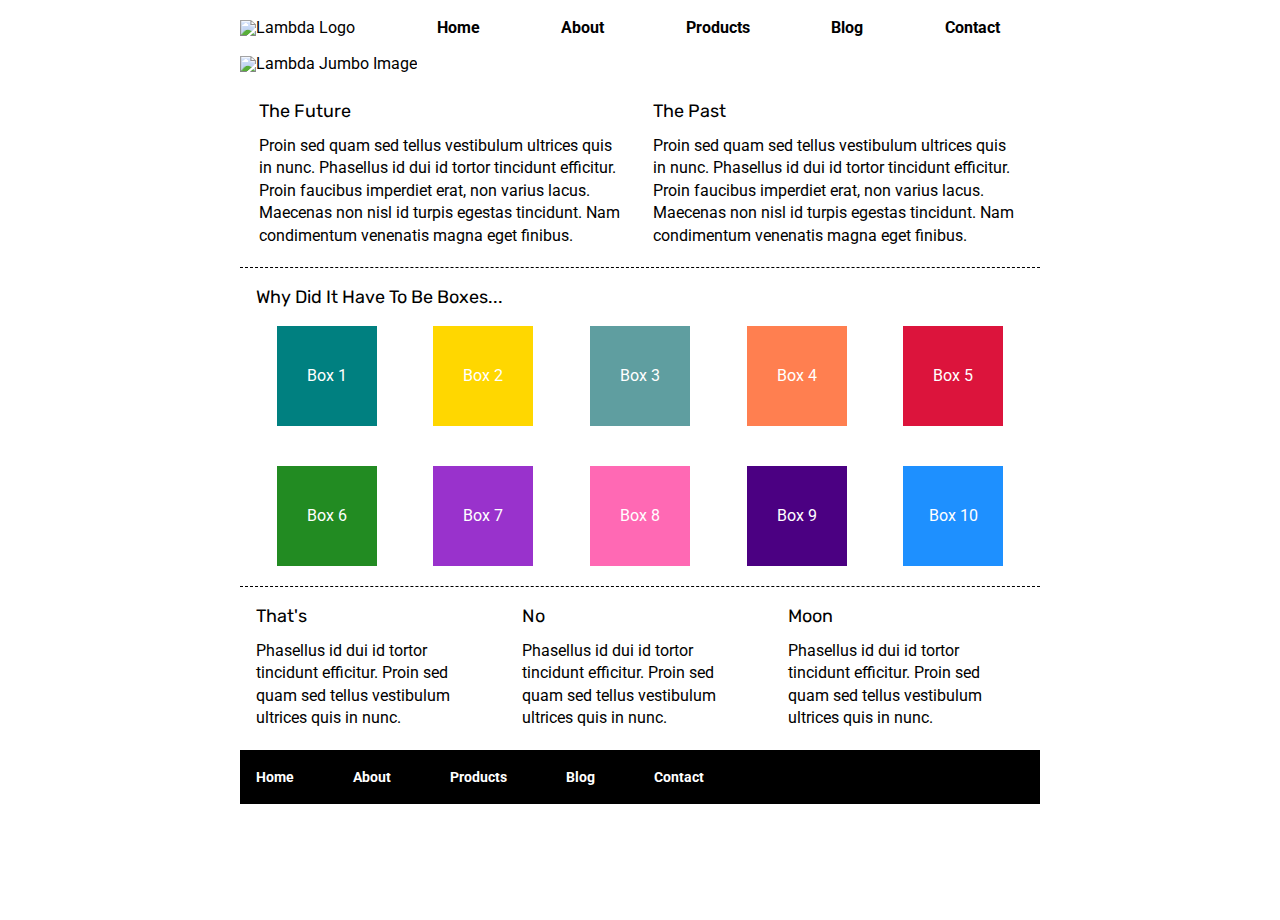
==== index.html @ dd6da6e8 "Home Page Styling and Markup Complete for MVP" ====
<!doctype html>

<html lang="en">

<head>
    <meta charset="utf-8">

    <title>Sprint Challenge - Home</title>

    <link href="https://fonts.googleapis.com/css?family=Roboto|Rubik" rel="stylesheet">
    <link rel="stylesheet" href="css/index.css">

</head>

<body>

    <div class="container">
        <nav>
            <img src="img/lambda-black.png" alt="Lambda Logo">
            <a href="#">Home</a>
            <a href="about.html">About</a>
            <a href="#">Products</a>
            <a href="#">Blog</a>
            <a href="#">Contact</a>
        </nav>
        <header><img class="topImage" src="img/jumbo.jpg" alt="Lambda Jumbo Image"></header>

        <section class="top-content">
            <div class="text-container">
                <h2>The Future</h2>
                <p>Proin sed quam sed tellus vestibulum ultrices quis in nunc. Phasellus id dui id tortor tincidunt
                    efficitur. Proin faucibus imperdiet erat, non varius lacus. Maecenas non nisl id turpis egestas
                    tincidunt. Nam condimentum venenatis magna eget finibus.</p>
            </div>
            <div class="text-container">
                <h2>The Past</h2>
                <p>Proin sed quam sed tellus vestibulum ultrices quis in nunc. Phasellus id dui id tortor tincidunt
                    efficitur. Proin faucibus imperdiet erat, non varius lacus. Maecenas non nisl id turpis egestas
                    tincidunt. Nam condimentum venenatis magna eget finibus.</p>
            </div>
        </section>

        <section class="middle-content">

            <h2>Why Did It Have To Be Boxes...</h2>

            <div class="boxes">
                <div class="box box1">Box 1</div>
                <div class="box box2">Box 2</div>
                <div class="box box3">Box 3</div>
                <div class="box box4">Box 4</div>
                <div class="box box5">Box 5</div>
                <div class="box box6">Box 6</div>
                <div class="box box7">Box 7</div>
                <div class="box box8">Box 8</div>
                <div class="box box9">Box 9</div>
                <div class="box box10">Box 10</div>
            </div>

        </section>

        <section class="bottom-content">

            <div class="text-container">
                <h2>That's</h2>
                <p>Phasellus id dui id tortor tincidunt efficitur. Proin sed quam sed tellus vestibulum ultrices quis in
                    nunc.</p>
            </div>
            <div class="text-container">
                <h2>No</h2>
                <p>Phasellus id dui id tortor tincidunt efficitur. Proin sed quam sed tellus vestibulum ultrices quis in
                    nunc.</p>
            </div>
            <div class="text-container">
                <h2>Moon</h2>
                <p>Phasellus id dui id tortor tincidunt efficitur. Proin sed quam sed tellus vestibulum ultrices quis in
                    nunc.</p>
            </div>

        </section>

        <footer>
            <nav>
                <a href="#">Home</a>
                <a href="#">About</a>
                <a href="#">Products</a>
                <a href="#">Blog</a>
                <a href="#">Contact</a>
            </nav>
        </footer>
    </div><!-- container -->
</body>

</html>
---- css/index.css ----
/* http://meyerweb.com/eric/tools/css/reset/
   v2.0 | 20110126
   License: none (public domain)
*/

html,
body,
div,
span,
applet,
object,
iframe,
h1,
h2,
h3,
h4,
h5,
h6,
p,
blockquote,
pre,
a,
abbr,
acronym,
address,
big,
cite,
code,
del,
dfn,
em,
img,
ins,
kbd,
q,
s,
samp,
small,
strike,
strong,
sub,
sup,
tt,
var,
b,
u,
i,
center,
dl,
dt,
dd,
ol,
ul,
li,
fieldset,
form,
label,
legend,
table,
caption,
tbody,
tfoot,
thead,
tr,
th,
td,
article,
aside,
canvas,
details,
embed,
figure,
figcaption,
footer,
header,
hgroup,
menu,
nav,
output,
ruby,
section,
summary,
time,
mark,
audio,
video {
    margin: 0;
    padding: 0;
    border: 0;
    font-size: 100%;
    font: inherit;
    vertical-align: baseline;
}

/* HTML5 display-role reset for older browsers */
article,
aside,
details,
figcaption,
figure,
footer,
header,
hgroup,
menu,
nav,
section {
    display: block;
}

body {
    line-height: 1;
}

ol,
ul {
    list-style: none;
}

blockquote,
q {
    quotes: none;
}

blockquote:before,
blockquote:after,
q:before,
q:after {
    content: '';
    content: none;
}

table {
    border-collapse: collapse;
    border-spacing: 0;
}

* {
    box-sizing: border-box;
}

html,
body {
    height: 100%;
    font-family: 'Roboto', sans-serif;
}

h1,
h2,
h3,
h4,
h5 {
    font-size: 18px;
    margin-bottom: 15px;
    font-family: 'Rubik', sans-serif;
}

p {
    line-height: 1.4;
}

.container {
    width: 800px;
    margin: 0 auto;
}

nav {
    display: flex;
    justify-content: space-between;
    align-items: center;
    margin-right: 40px;
    margin-top: 20px;
}

nav a {
    text-decoration: none;
    font-weight: bold;
    color: inherit;
}

.topImage {
    padding-bottom: 30px;
    padding-top: 20px;
}

.top-content {
    display: flex;
    flex-wrap: wrap;
    justify-content: space-evenly;
    margin-bottom: 20px;
    border-bottom: 1px dashed black;
}

.top-content .text-container {
    width: 48%;
    padding: 0 1%;
    padding-bottom: 20px;
}

.middle-content {
    margin-bottom: 20px;
    border-bottom: 1px dashed black;
}

.middle-content h2 {
    padding: 0 2%;
    margin-bottom: 0;
}

.middle-content .boxes {
    display: flex;
    flex-wrap: wrap;
    justify-content: space-evenly;
}

.middle-content .boxes .box {
    width: 12.5%;
    height: 100px;
    margin: 20px 2.5%;
    color: white;
    display: flex;
    align-items: center;
    justify-content: center;
}

.box1 {
    background: teal;
}

.box2 {
    background: gold;
}

.box3 {
    background: cadetblue;
}

.box4 {
    background: coral;
}

.box5 {
    background: crimson;
}

.box6 {
    background: forestgreen;
}

.box7 {
    background: darkorchid;
}

.box8 {
    background: hotpink;
}

.box9 {
    background: indigo;
}

.box10 {
    background: dodgerblue;
}

.bottom-content {
    display: flex;
    margin: 0 2% 20px;
    justify-content: space-around;
}

.bottom-content .text-container {
    padding-right: 4%;
}

.bottom-content .text-container:last-child {
    padding-right: 0;
}

footer {
    width: 100%;
    background: black;
}

footer nav {
    width: 60%;
    display: flex;
    justify-content: space-between;
    align-items: center;
    padding: 20px 2%;
    font-size: 14px;
}

footer nav a {
    color: white;
    text-decoration: none;
}
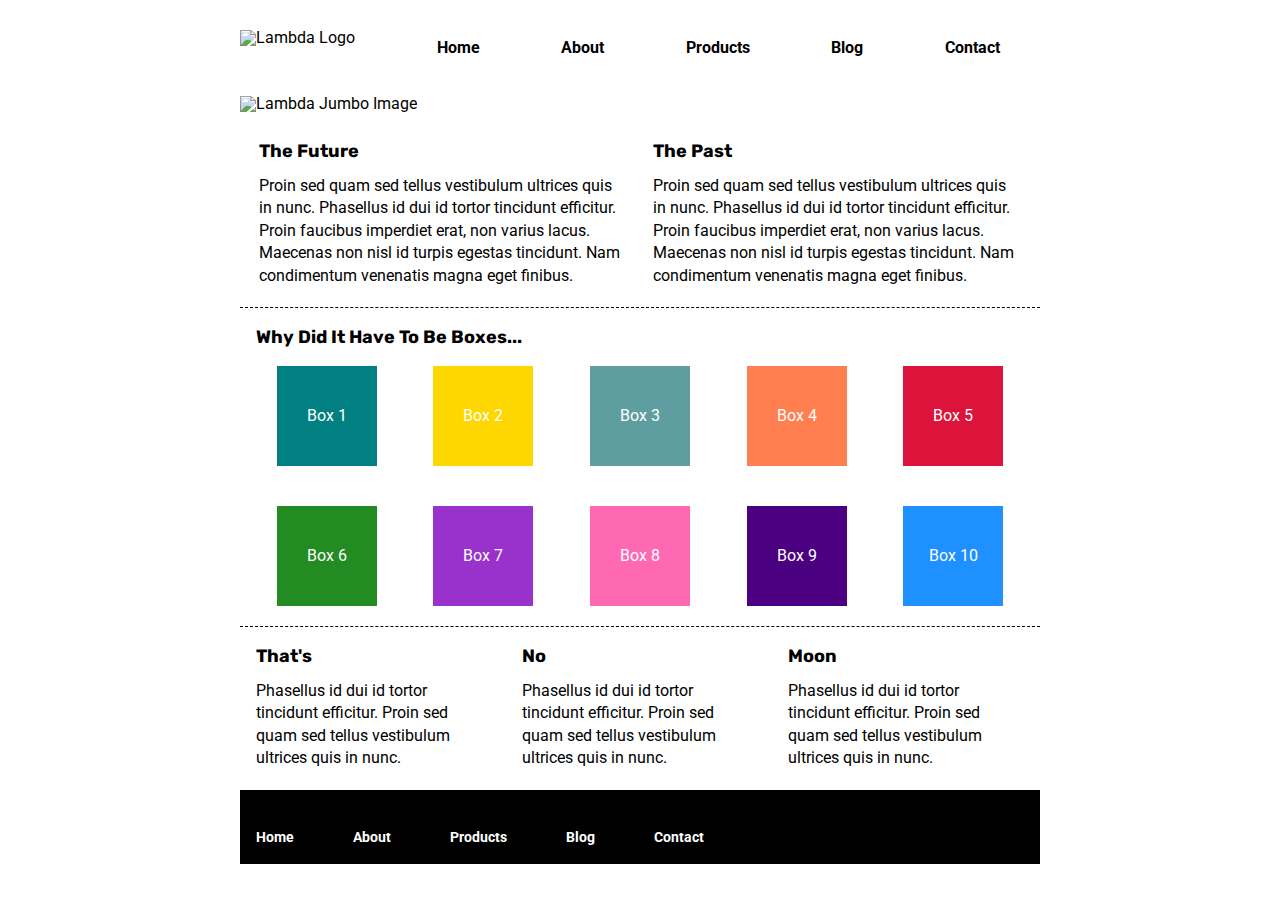
==== commit cec8d3fb: "MVP" ====
--- a/index.html
+++ b/index.html
@@ -17,7 +17,7 @@
     <div class="container">
         <nav>
             <img src="img/lambda-black.png" alt="Lambda Logo">
-            <a href="#">Home</a>
+            <a href="index.html">Home</a>
             <a href="about.html">About</a>
             <a href="#">Products</a>
             <a href="#">Blog</a>
--- a/css/index.css
+++ b/css/index.css
@@ -158,6 +158,8 @@
     line-height: 1.4;
 }
 
+/* Universal Styling */
+
 .container {
     width: 800px;
     margin: 0 auto;
@@ -169,18 +171,29 @@
     align-items: center;
     margin-right: 40px;
     margin-top: 20px;
+    padding-bottom: 20px;
 }
 
 nav a {
     text-decoration: none;
     font-weight: bold;
     color: inherit;
+    padding-top: 20px;
 }
 
 .topImage {
     padding-bottom: 30px;
     padding-top: 20px;
 }
+
+h2 {
+    font-weight: bold;
+}
+
+/* End Universal Styling */
+
+
+/* HomePage Styling */
 
 .top-content {
     display: flex;
@@ -293,4 +306,51 @@
 footer nav a {
     color: white;
     text-decoration: none;
+}
+
+/* End HomePage Styling */
+
+
+/* AboutPage Styling */
+
+.about {
+    border-bottom: 1px dashed black;
+    padding-bottom: 30px;
+}
+
+.topics {
+    display: flex;
+    flex-wrap: wrap;
+    justify-content: space-between;
+}
+
+.topicsBox {
+    width: 45%;
+    border-bottom: 1px dashed black;
+    padding-top: 60px;
+    padding-bottom: 20px;
+}
+
+
+.topicsBox img {
+    width: 100%;
+    padding-bottom: 20px;
+}
+
+.boxButton {
+    margin-top: 30px;
+    border: 2px solid black;
+    border-radius: 10px;
+    padding: 10px 10px 10px 5px;
+    width: 40%;
+    text-align: center;
+    -webkit-border-radius: 10px;
+    -moz-border-radius: 10px;
+    -ms-border-radius: 10px;
+    -o-border-radius: 10px;
+}
+
+.closer {
+    padding-top: 30px;
+    padding-bottom: 20px;
 }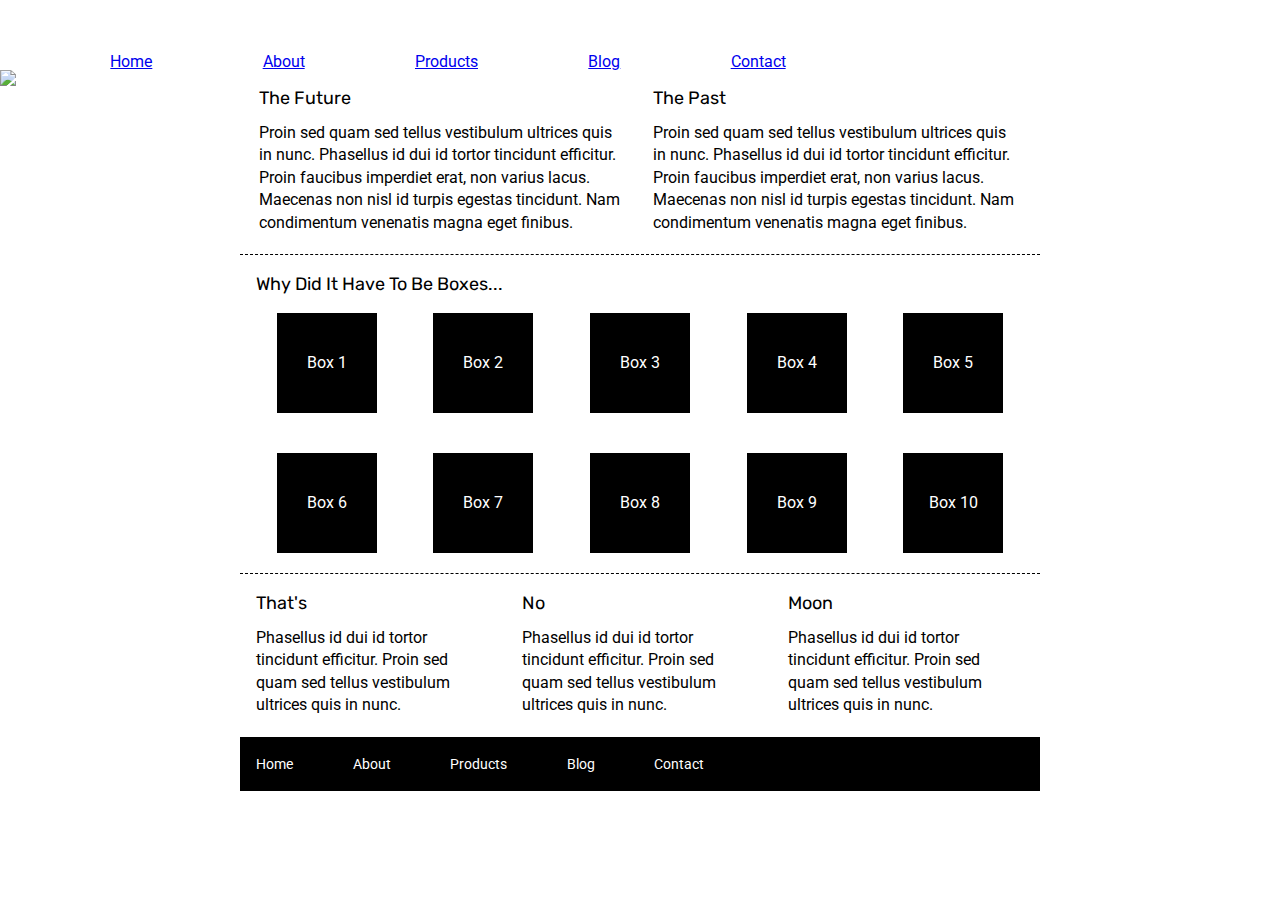
==== commit 25e20888: "10:30a" ====
--- a/index.html
+++ b/index.html
@@ -1,84 +1,76 @@
 <!doctype html>
 
 <html lang="en">
+<head>
+  <meta charset="utf-8">
 
-<head>
-    <meta charset="utf-8">
+  <title>Sprint Challenge - Home</title>
 
-    <title>Sprint Challenge - Home</title>
-
-    <link href="https://fonts.googleapis.com/css?family=Roboto|Rubik" rel="stylesheet">
-    <link rel="stylesheet" href="css/index.css">
+  <link href="https://fonts.googleapis.com/css?family=Roboto|Rubik" rel="stylesheet">
+  <link rel="stylesheet" href="css/index.css">
 
 </head>
+  <header>
+    <nav class="nav1">
+        <a href="home.html">Home</a>
+        <a href="about.html">About</a>
+        <a href="products.html">Products</a>
+        <a href="blog.html">Blog</a>
+        <a href="contact.html">Contact</a>
+    </nav>
+    <img src="lambda-black.png"></a>
+</header>
 
 <body>
-
     <div class="container">
-        <nav>
-            <img src="img/lambda-black.png" alt="Lambda Logo">
-            <a href="index.html">Home</a>
-            <a href="about.html">About</a>
-            <a href="#">Products</a>
-            <a href="#">Blog</a>
-            <a href="#">Contact</a>
-        </nav>
-        <header><img class="topImage" src="img/jumbo.jpg" alt="Lambda Jumbo Image"></header>
-
+   
         <section class="top-content">
             <div class="text-container">
                 <h2>The Future</h2>
-                <p>Proin sed quam sed tellus vestibulum ultrices quis in nunc. Phasellus id dui id tortor tincidunt
-                    efficitur. Proin faucibus imperdiet erat, non varius lacus. Maecenas non nisl id turpis egestas
-                    tincidunt. Nam condimentum venenatis magna eget finibus.</p>
+                <p>Proin sed quam sed tellus vestibulum ultrices quis in nunc. Phasellus id dui id tortor tincidunt efficitur. Proin faucibus imperdiet erat, non varius lacus. Maecenas non nisl id turpis egestas tincidunt. Nam condimentum venenatis magna eget finibus.</p>
             </div>
             <div class="text-container">
                 <h2>The Past</h2>
-                <p>Proin sed quam sed tellus vestibulum ultrices quis in nunc. Phasellus id dui id tortor tincidunt
-                    efficitur. Proin faucibus imperdiet erat, non varius lacus. Maecenas non nisl id turpis egestas
-                    tincidunt. Nam condimentum venenatis magna eget finibus.</p>
+                <p>Proin sed quam sed tellus vestibulum ultrices quis in nunc. Phasellus id dui id tortor tincidunt efficitur. Proin faucibus imperdiet erat, non varius lacus. Maecenas non nisl id turpis egestas tincidunt. Nam condimentum venenatis magna eget finibus.</p>
             </div>
         </section>
-
+        
         <section class="middle-content">
-
+        
             <h2>Why Did It Have To Be Boxes...</h2>
-
+            
             <div class="boxes">
-                <div class="box box1">Box 1</div>
-                <div class="box box2">Box 2</div>
-                <div class="box box3">Box 3</div>
-                <div class="box box4">Box 4</div>
-                <div class="box box5">Box 5</div>
-                <div class="box box6">Box 6</div>
-                <div class="box box7">Box 7</div>
-                <div class="box box8">Box 8</div>
-                <div class="box box9">Box 9</div>
-                <div class="box box10">Box 10</div>
+                <div class="box">Box 1</div>
+                <div class="box">Box 2</div>
+                <div class="box">Box 3</div>
+                <div class="box">Box 4</div>
+                <div class="box">Box 5</div>
+                <div class="box">Box 6</div>
+                <div class="box">Box 7</div>
+                <div class="box">Box 8</div>
+                <div class="box">Box 9</div>
+                <div class="box">Box 10</div>
             </div>
-
+        
         </section>
 
         <section class="bottom-content">
 
             <div class="text-container">
                 <h2>That's</h2>
-                <p>Phasellus id dui id tortor tincidunt efficitur. Proin sed quam sed tellus vestibulum ultrices quis in
-                    nunc.</p>
+                <p>Phasellus id dui id tortor tincidunt efficitur. Proin sed quam sed tellus vestibulum ultrices quis in nunc.</p>
             </div>
             <div class="text-container">
                 <h2>No</h2>
-                <p>Phasellus id dui id tortor tincidunt efficitur. Proin sed quam sed tellus vestibulum ultrices quis in
-                    nunc.</p>
+                <p>Phasellus id dui id tortor tincidunt efficitur. Proin sed quam sed tellus vestibulum ultrices quis in nunc.</p>
             </div>
             <div class="text-container">
                 <h2>Moon</h2>
-                <p>Phasellus id dui id tortor tincidunt efficitur. Proin sed quam sed tellus vestibulum ultrices quis in
-                    nunc.</p>
+                <p>Phasellus id dui id tortor tincidunt efficitur. Proin sed quam sed tellus vestibulum ultrices quis in nunc.</p>
             </div>
 
         </section>
-
+        
         <footer>
             <nav>
                 <a href="#">Home</a>
@@ -88,7 +80,6 @@
                 <a href="#">Contact</a>
             </nav>
         </footer>
-    </div><!-- container -->
+    </div><!-- container -->        
 </body>
-
 </html>--- a/css/index.css
+++ b/css/index.css
@@ -1,154 +1,62 @@
-/* http://meyerweb.com/eric/tools/css/reset/
+/* http://meyerweb.com/eric/tools/css/reset/ 
    v2.0 | 20110126
    License: none (public domain)
 */
 
-html,
-body,
-div,
-span,
-applet,
-object,
-iframe,
-h1,
-h2,
-h3,
-h4,
-h5,
-h6,
-p,
-blockquote,
-pre,
-a,
-abbr,
-acronym,
-address,
-big,
-cite,
-code,
-del,
-dfn,
-em,
-img,
-ins,
-kbd,
-q,
-s,
-samp,
-small,
-strike,
-strong,
-sub,
-sup,
-tt,
-var,
-b,
-u,
-i,
-center,
-dl,
-dt,
-dd,
-ol,
-ul,
-li,
-fieldset,
-form,
-label,
-legend,
-table,
-caption,
-tbody,
-tfoot,
-thead,
-tr,
-th,
-td,
-article,
-aside,
-canvas,
-details,
-embed,
-figure,
-figcaption,
-footer,
-header,
-hgroup,
-menu,
-nav,
-output,
-ruby,
-section,
-summary,
-time,
-mark,
-audio,
-video {
-    margin: 0;
-    padding: 0;
-    border: 0;
-    font-size: 100%;
-    font: inherit;
-    vertical-align: baseline;
+html, body, div, span, applet, object, iframe,
+h1, h2, h3, h4, h5, h6, p, blockquote, pre,
+a, abbr, acronym, address, big, cite, code,
+del, dfn, em, img, ins, kbd, q, s, samp,
+small, strike, strong, sub, sup, tt, var,
+b, u, i, center,
+dl, dt, dd, ol, ul, li,
+fieldset, form, label, legend,
+table, caption, tbody, tfoot, thead, tr, th, td,
+article, aside, canvas, details, embed, 
+figure, figcaption, footer, header, hgroup, 
+menu, nav, output, ruby, section, summary,
+time, mark, audio, video {
+	margin: 0;
+	padding: 0;
+	border: 0;
+	font-size: 100%;
+	font: inherit;
+	vertical-align: baseline;
 }
-
 /* HTML5 display-role reset for older browsers */
-article,
-aside,
-details,
-figcaption,
-figure,
-footer,
-header,
-hgroup,
-menu,
-nav,
-section {
-    display: block;
+article, aside, details, figcaption, figure, 
+footer, header, hgroup, menu, nav, section {
+	display: block;
 }
-
 body {
-    line-height: 1;
+	line-height: 1;
 }
-
-ol,
-ul {
-    list-style: none;
+ol, ul {
+	list-style: none;
 }
-
-blockquote,
-q {
-    quotes: none;
+blockquote, q {
+	quotes: none;
 }
-
-blockquote:before,
-blockquote:after,
-q:before,
-q:after {
-    content: '';
-    content: none;
+blockquote:before, blockquote:after,
+q:before, q:after {
+	content: '';
+	content: none;
 }
-
 table {
-    border-collapse: collapse;
-    border-spacing: 0;
+	border-collapse: collapse;
+	border-spacing: 0;
 }
 
 * {
     box-sizing: border-box;
 }
 
-html,
-body {
+html, body {
     height: 100%;
     font-family: 'Roboto', sans-serif;
 }
 
-h1,
-h2,
-h3,
-h4,
-h5 {
+h1, h2, h3, h4, h5 {
     font-size: 18px;
     margin-bottom: 15px;
     font-family: 'Rubik', sans-serif;
@@ -157,43 +65,27 @@
 p {
     line-height: 1.4;
 }
+*{
+    border: 2px solid grey;
+}
+/* Above is Global. Below is your stuff. */
+.nav1 img{
+    height:100px;
+}
+.nav1{
+    display:flex;
+    justify-content:space-evenly;
+    align-items: flex-end;
+    height:70px;
+    width:70%;
+    color:grey;
 
-/* Universal Styling */
+}
 
 .container {
     width: 800px;
     margin: 0 auto;
 }
-
-nav {
-    display: flex;
-    justify-content: space-between;
-    align-items: center;
-    margin-right: 40px;
-    margin-top: 20px;
-    padding-bottom: 20px;
-}
-
-nav a {
-    text-decoration: none;
-    font-weight: bold;
-    color: inherit;
-    padding-top: 20px;
-}
-
-.topImage {
-    padding-bottom: 30px;
-    padding-top: 20px;
-}
-
-h2 {
-    font-weight: bold;
-}
-
-/* End Universal Styling */
-
-
-/* HomePage Styling */
 
 .top-content {
     display: flex;
@@ -206,7 +98,7 @@
 .top-content .text-container {
     width: 48%;
     padding: 0 1%;
-    padding-bottom: 20px;
+    padding-bottom: 20px;  
 }
 
 .middle-content {
@@ -228,51 +120,12 @@
 .middle-content .boxes .box {
     width: 12.5%;
     height: 100px;
+    background: black;
     margin: 20px 2.5%;
     color: white;
     display: flex;
     align-items: center;
     justify-content: center;
-}
-
-.box1 {
-    background: teal;
-}
-
-.box2 {
-    background: gold;
-}
-
-.box3 {
-    background: cadetblue;
-}
-
-.box4 {
-    background: coral;
-}
-
-.box5 {
-    background: crimson;
-}
-
-.box6 {
-    background: forestgreen;
-}
-
-.box7 {
-    background: darkorchid;
-}
-
-.box8 {
-    background: hotpink;
-}
-
-.box9 {
-    background: indigo;
-}
-
-.box10 {
-    background: dodgerblue;
 }
 
 .bottom-content {
@@ -306,51 +159,4 @@
 footer nav a {
     color: white;
     text-decoration: none;
-}
-
-/* End HomePage Styling */
-
-
-/* AboutPage Styling */
-
-.about {
-    border-bottom: 1px dashed black;
-    padding-bottom: 30px;
-}
-
-.topics {
-    display: flex;
-    flex-wrap: wrap;
-    justify-content: space-between;
-}
-
-.topicsBox {
-    width: 45%;
-    border-bottom: 1px dashed black;
-    padding-top: 60px;
-    padding-bottom: 20px;
-}
-
-
-.topicsBox img {
-    width: 100%;
-    padding-bottom: 20px;
-}
-
-.boxButton {
-    margin-top: 30px;
-    border: 2px solid black;
-    border-radius: 10px;
-    padding: 10px 10px 10px 5px;
-    width: 40%;
-    text-align: center;
-    -webkit-border-radius: 10px;
-    -moz-border-radius: 10px;
-    -ms-border-radius: 10px;
-    -o-border-radius: 10px;
-}
-
-.closer {
-    padding-top: 30px;
-    padding-bottom: 20px;
 }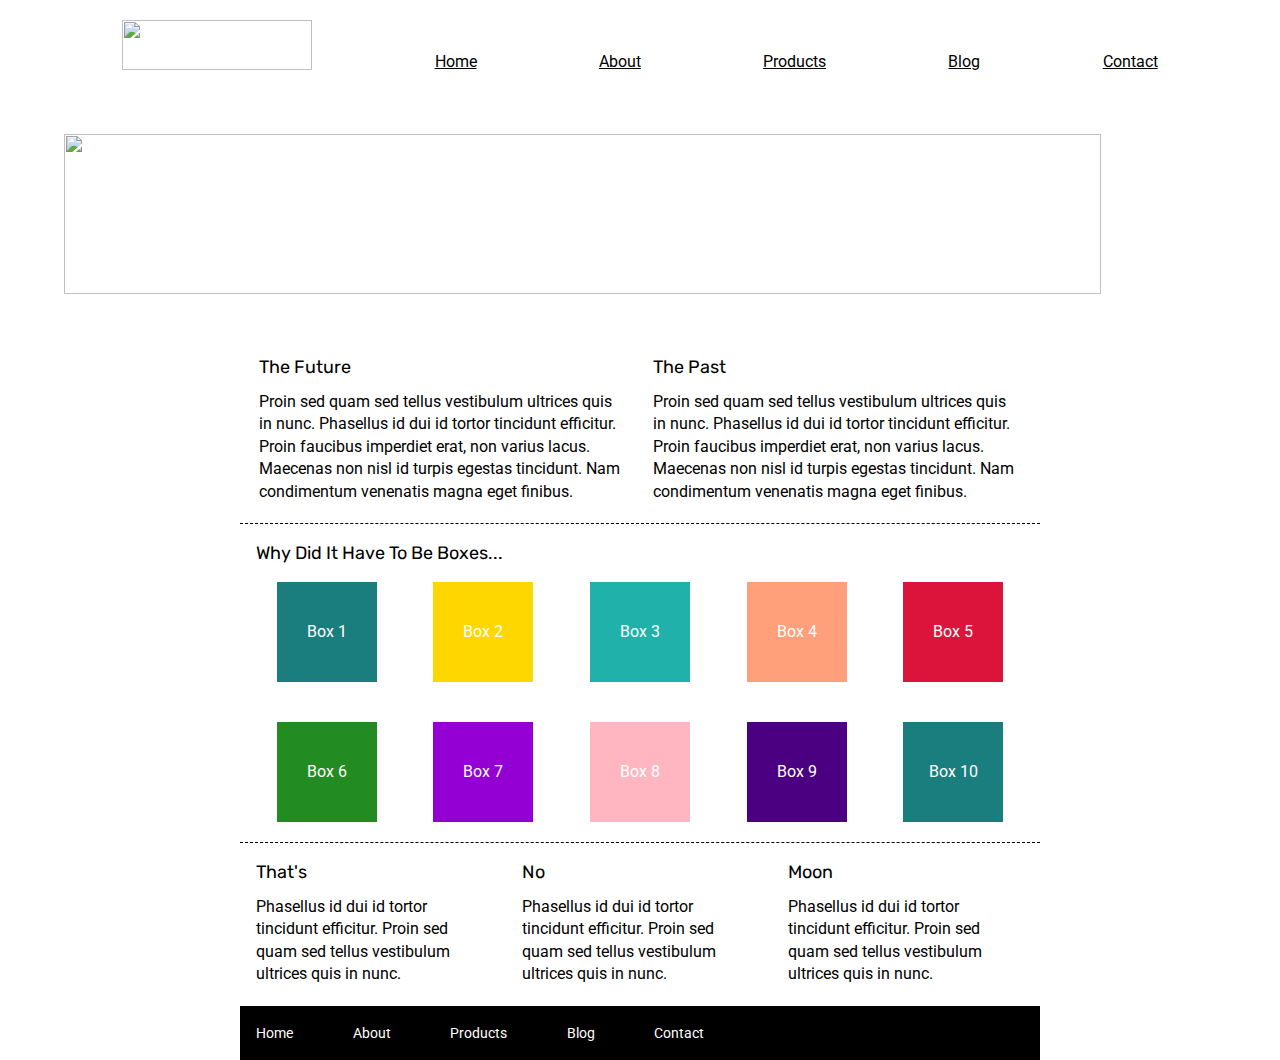
==== commit f85f4013: "Unfinished, but so close" ====
--- a/index.html
+++ b/index.html
@@ -10,18 +10,22 @@
   <link rel="stylesheet" href="css/index.css">
 
 </head>
-  <header>
-    <nav class="nav1">
-        <a href="home.html">Home</a>
-        <a href="about.html">About</a>
-        <a href="products.html">Products</a>
-        <a href="blog.html">Blog</a>
-        <a href="contact.html">Contact</a>
-    </nav>
-    <img src="lambda-black.png"></a>
-</header>
-
 <body>
+    <header>
+        <nav class="nav1">
+            <img src="/img/lambda-black.png">
+            <a href="home.html">Home</a>
+            <a href="about.html">About</a>
+            <a href="products.html">Products</a>
+            <a href="blog.html">Blog</a>
+            <a href="contact.html">Contact</a>
+        
+        </nav>
+    </header>
+  
+    <img class="jumbo" src="/img/jumbo.jpg">
+    
+    
     <div class="container">
    
         <section class="top-content">
@@ -40,16 +44,16 @@
             <h2>Why Did It Have To Be Boxes...</h2>
             
             <div class="boxes">
-                <div class="box">Box 1</div>
-                <div class="box">Box 2</div>
-                <div class="box">Box 3</div>
-                <div class="box">Box 4</div>
-                <div class="box">Box 5</div>
-                <div class="box">Box 6</div>
-                <div class="box">Box 7</div>
-                <div class="box">Box 8</div>
-                <div class="box">Box 9</div>
-                <div class="box">Box 10</div>
+                <div class="box" id="box1">Box 1</div>
+                <div class="box" id="box2">Box 2</div>
+                <div class="box" id="box3">Box 3</div>
+                <div class="box" id="box4">Box 4</div>
+                <div class="box" id="box5">Box 5</div>
+                <div class="box" id="box6">Box 6</div>
+                <div class="box" id="box7">Box 7</div>
+                <div class="box" id="box8">Box 8</div>
+                <div class="box" id="box9">Box 9</div>
+                <div class="box" id=>Box 10</div>
             </div>
         
         </section>
--- a/css/index.css
+++ b/css/index.css
@@ -28,9 +28,6 @@
 footer, header, hgroup, menu, nav, section {
 	display: block;
 }
-body {
-	line-height: 1;
-}
 ol, ul {
 	list-style: none;
 }
@@ -65,21 +62,32 @@
 p {
     line-height: 1.4;
 }
-*{
-    border: 2px solid grey;
-}
 /* Above is Global. Below is your stuff. */
+body{
+    line-height:1;
+}
 .nav1 img{
-    height:100px;
+    height:50px;
+    display:flex;
+    width:190px;
 }
 .nav1{
     display:flex;
     justify-content:space-evenly;
     align-items: flex-end;
     height:70px;
-    width:70%;
-    color:grey;
-
+    width:100%;
+}
+.nav1 a{
+    color:black;
+}
+.jumbo{
+    width:90%;
+    height:160px;
+    display:flex;
+    justify-content:space-around;
+    align-items: center;
+    margin:5%
 }
 
 .container {
@@ -117,23 +125,48 @@
     justify-content: space-evenly;
 }
 
-.middle-content .boxes .box {
+.middle-content .boxes .box{
     width: 12.5%;
     height: 100px;
-    background: black;
     margin: 20px 2.5%;
     color: white;
+    background-color:#1b7e7e;
     display: flex;
     align-items: center;
     justify-content: center;
 }
-
 .bottom-content {
     display: flex;
     margin: 0 2% 20px;
     justify-content: space-around;
 }
-
+#box2{
+    background-color:#FFD700;
+}
+#box3{
+    background-color:#20B2AA;
+}
+#box4{
+    background-color:#FFA07A;
+}
+#box5{
+    background-color:#DC143C;
+}
+#box6{
+    background-color:#228B22;
+}
+#box7{
+    background-color:#9400D3;
+}
+#box8{
+    background-color:#FFB6C1;
+}
+#box9{
+    background-color:#4B0082;
+}
+#box10{
+    background-color:#1E90FF;
+}
 .bottom-content .text-container {
     padding-right: 4%;
 }
@@ -146,7 +179,6 @@
     width: 100%;
     background: black;
 }
-
 footer nav {
     width: 60%;
     display: flex;
@@ -159,4 +191,45 @@
 footer nav a {
     color: white;
     text-decoration: none;
-}+}
+/* Specifically the BOUT page */
+#line{
+    margin:25px;
+    width:95%;
+    border: 1px dotted black;
+}
+/* MIDDLE SECTION */
+.contentM{
+    display: flex;
+    justify-content: space-around;
+    align-items: space-around;
+}
+.contentM .contentM1{
+    width:50%;
+
+}
+.contentM .contentM2{
+    width:50%;
+}
+button{
+    width:170px;
+    padding:10px;
+    background-color:white;
+    margin:15px
+}
+.end{
+    height:150px;
+    display: flex;
+    flex-direction:column;
+    align-items:space-evenly;
+}
+.contentM a{
+    background-color:white;
+    text-decoration:none;
+    color: black;
+    border: 1px solid black;
+    padding:10px;
+    margin: 5px;
+}
+
+/* BOTTOM SECTION */
